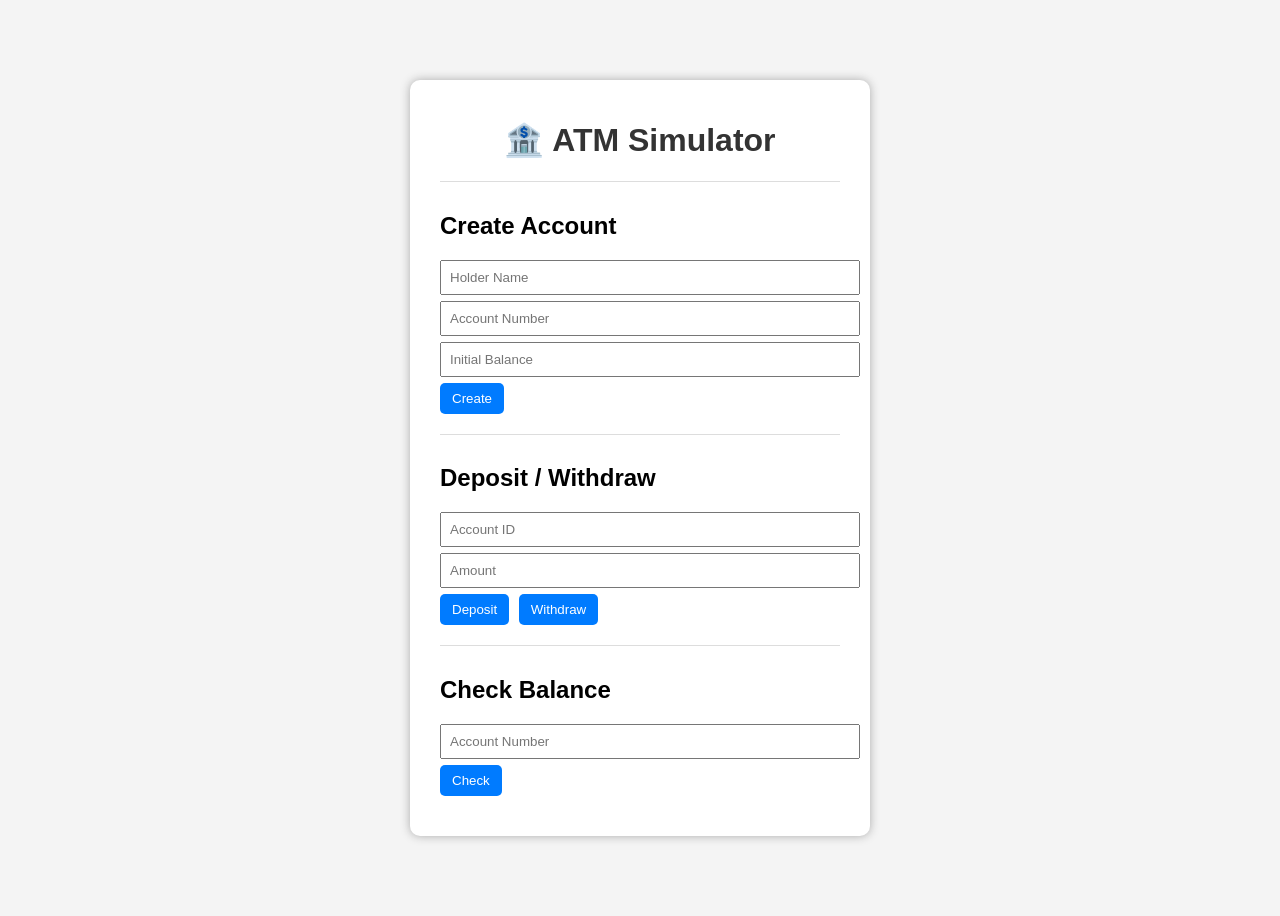
==== src/main/resources/static/index.html @ 37d56bdb "Move project files to repo root for Render" ====
<!DOCTYPE html>
<html lang="en">
<head>
  <meta charset="UTF-8">
  <title>ATM Simulator System</title>
  <link rel="stylesheet" href="style.css">
</head>
<body>
  <div class="atm-container">
    <h1>🏦 ATM Simulator</h1>

    <div class="section">
      <h2>Create Account</h2>
      <input id="holderName" placeholder="Holder Name">
      <input id="accountNumber" placeholder="Account Number">
      <input id="initialBalance" type="number" placeholder="Initial Balance">
      <button onclick="createAccount()">Create</button>
    </div>

    <div class="section">
      <h2>Deposit / Withdraw</h2>
      <input id="accountId" type="number" placeholder="Account ID">
      <input id="amount" type="number" placeholder="Amount">
      <button onclick="deposit()">Deposit</button>
      <button onclick="withdraw()">Withdraw</button>
    </div>

    <div class="section">
      <h2>Check Balance</h2>
      <input id="checkAccountNumber" placeholder="Account Number">
      <button onclick="checkBalance()">Check</button>
      <p id="balanceResult"></p>
    </div>

  </div>

  <script src="script.js"></script>
</body>
</html>
---- src/main/resources/static/style.css ----
body {
  font-family: Arial, sans-serif;
  background: #f4f4f4;
  display: flex;
  justify-content: center;
  align-items: center;
  height: 100vh;
}

.atm-container {
  background: white;
  padding: 20px 30px;
  border-radius: 10px;
  box-shadow: 0 0 10px #aaa;
  width: 400px;
}

h1 {
  text-align: center;
  color: #333;
}

.section {
  margin: 20px 0;
  border-top: 1px solid #ddd;
  padding-top: 10px;
}

input {
  display: block;
  width: 100%;
  margin: 6px 0;
  padding: 8px;
}

button {
  margin-right: 5px;
  padding: 8px 12px;
  background: #007bff;
  color: white;
  border: none;
  border-radius: 5px;
  cursor: pointer;
}

button:hover {
  background: #0056b3;
}
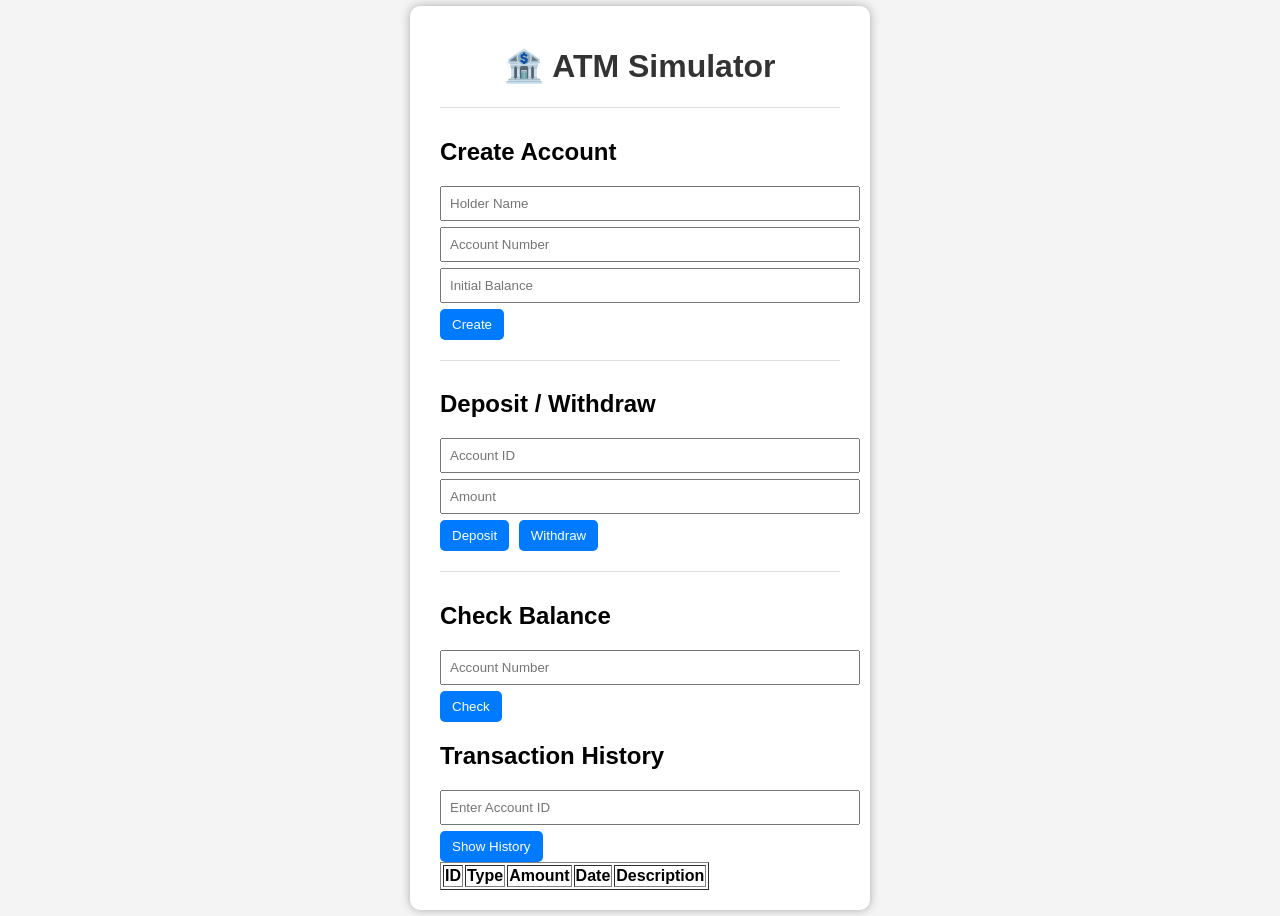
==== commit 8e31b332: "Initial commit - ATM Simulator frontend" ====
--- a/src/main/resources/static/index.html
+++ b/src/main/resources/static/index.html
@@ -31,9 +31,26 @@
       <button onclick="checkBalance()">Check</button>
       <p id="balanceResult"></p>
     </div>
+<h2>Transaction History</h2>
+<input type="number" id="historyAccountId" placeholder="Enter Account ID">
+<button onclick="showHistory()">Show History</button>
+
+<table border="1" id="historyTable">
+  <thead>
+    <tr>
+      <th>ID</th>
+      <th>Type</th>
+      <th>Amount</th>
+      <th>Date</th>
+      <th>Description</th>
+    </tr>
+  </thead>
+  <tbody></tbody>
+</table>
 
   </div>
 
-  <script src="script.js"></script>
+  <script src="script.js" type="text/javascript"></script>
+
 </body>
 </html>
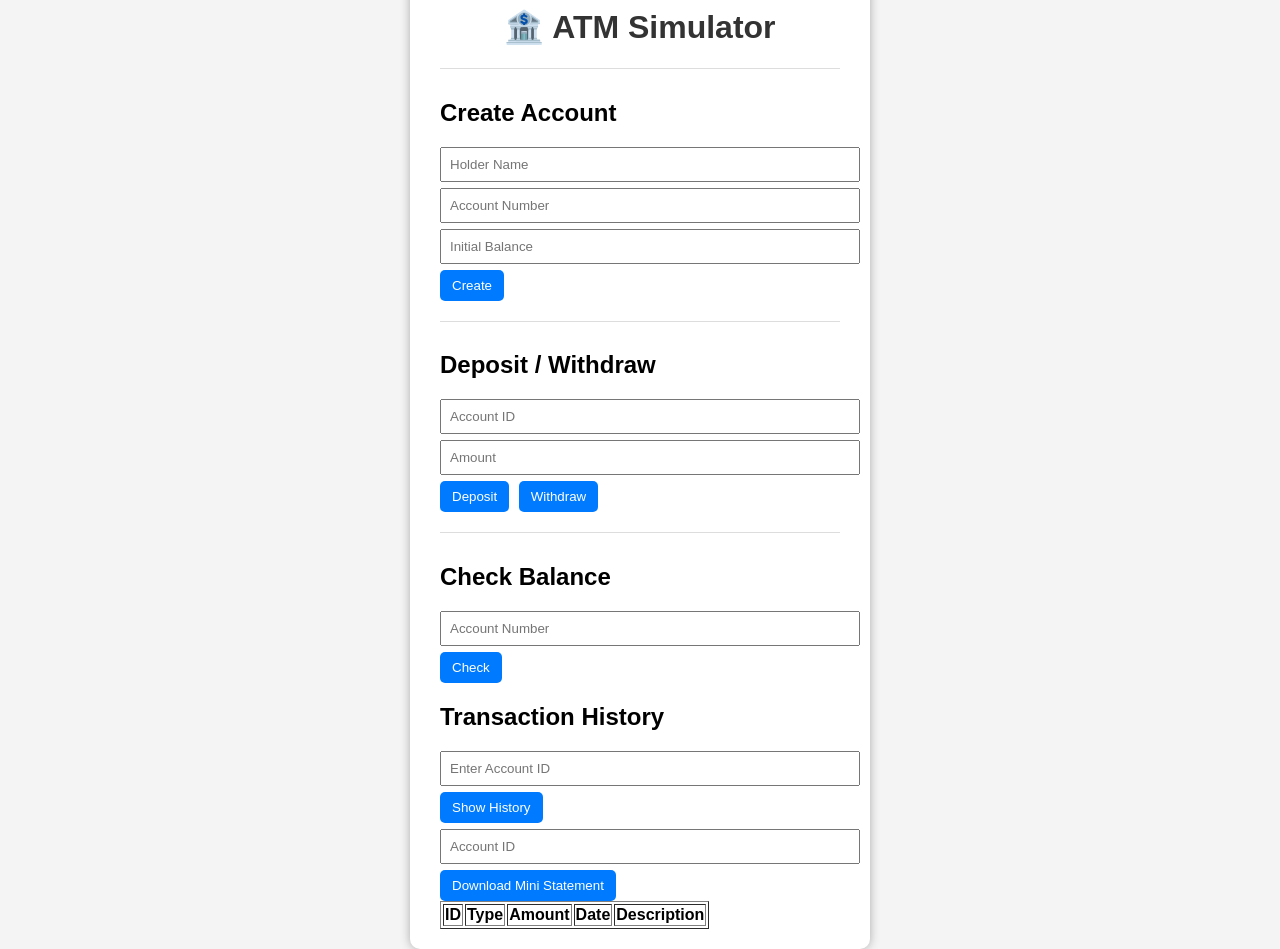
==== commit ad656b8b: "Final ATM Simulator backend" ====
--- a/src/main/resources/static/index.html
+++ b/src/main/resources/static/index.html
@@ -34,6 +34,8 @@
 <h2>Transaction History</h2>
 <input type="number" id="historyAccountId" placeholder="Enter Account ID">
 <button onclick="showHistory()">Show History</button>
+<input type="number" id="miniStmtId" placeholder="Account ID">
+<button onclick="downloadMiniStatement()">Download Mini Statement</button>
 
 <table border="1" id="historyTable">
   <thead>
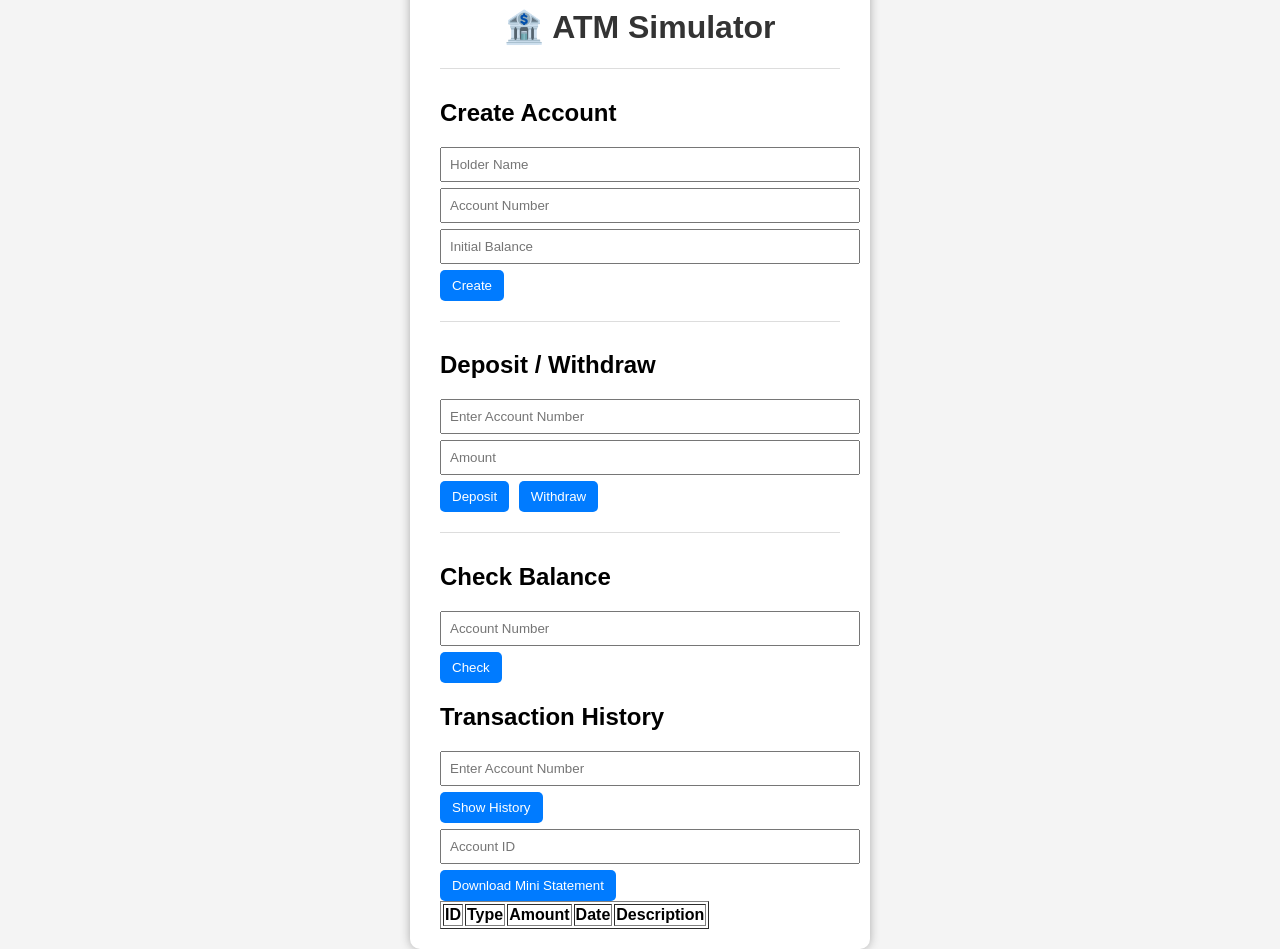
==== commit 9564efd6: "Fixed HTML" ====
--- a/src/main/resources/static/index.html
+++ b/src/main/resources/static/index.html
@@ -19,7 +19,7 @@
 
     <div class="section">
       <h2>Deposit / Withdraw</h2>
-      <input id="accountId" type="number" placeholder="Account ID">
+      <input id="accountId" type="number" placeholder="Enter Account Number">
       <input id="amount" type="number" placeholder="Amount">
       <button onclick="deposit()">Deposit</button>
       <button onclick="withdraw()">Withdraw</button>
@@ -32,7 +32,7 @@
       <p id="balanceResult"></p>
     </div>
 <h2>Transaction History</h2>
-<input type="number" id="historyAccountId" placeholder="Enter Account ID">
+<input type="number" id="historyAccountId" placeholder="Enter Account Number">
 <button onclick="showHistory()">Show History</button>
 <input type="number" id="miniStmtId" placeholder="Account ID">
 <button onclick="downloadMiniStatement()">Download Mini Statement</button>
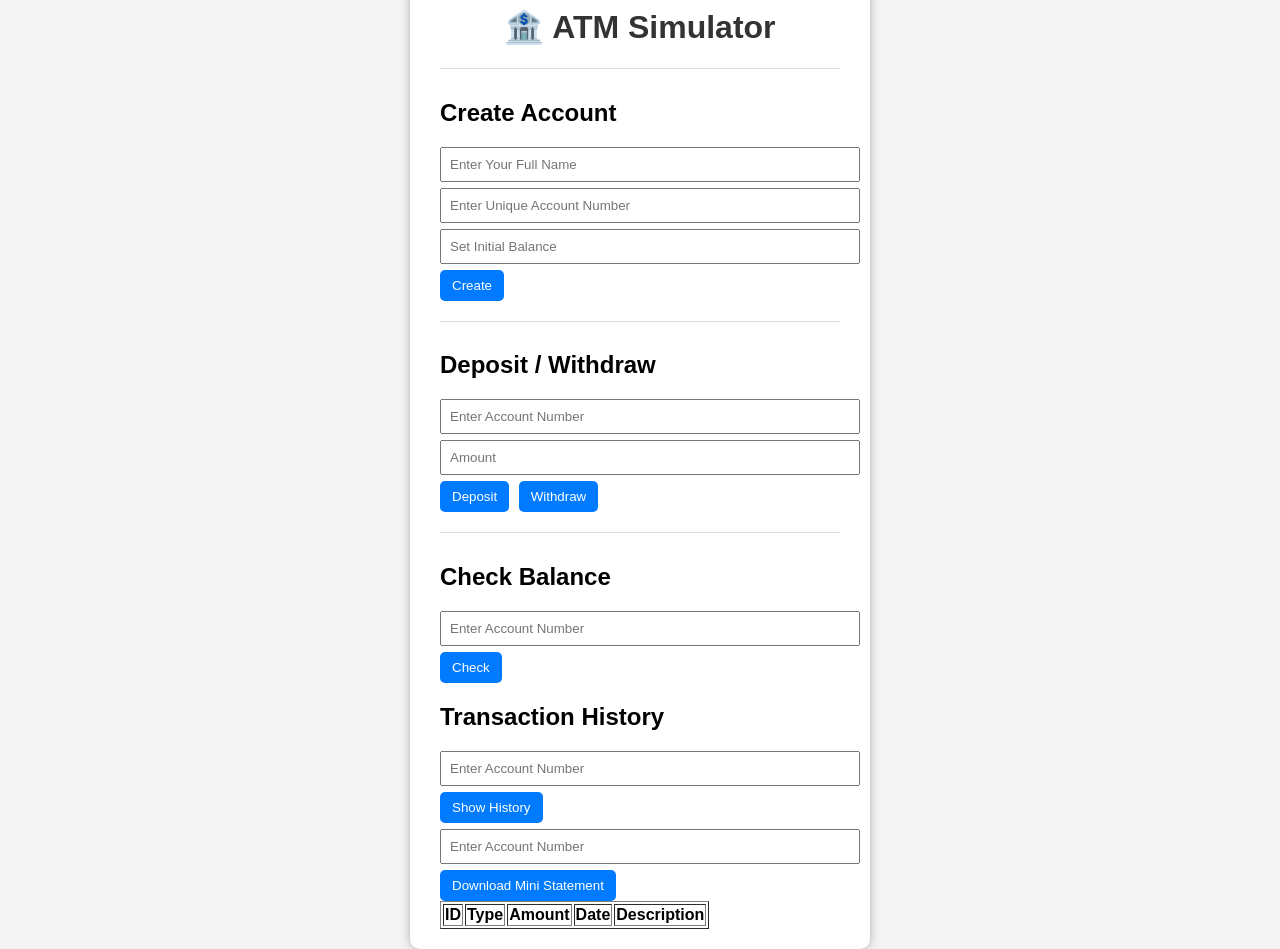
==== commit a4b327da: "Working PDF" ====
--- a/src/main/resources/static/index.html
+++ b/src/main/resources/static/index.html
@@ -11,9 +11,9 @@
 
     <div class="section">
       <h2>Create Account</h2>
-      <input id="holderName" placeholder="Holder Name">
-      <input id="accountNumber" placeholder="Account Number">
-      <input id="initialBalance" type="number" placeholder="Initial Balance">
+      <input id="holderName" placeholder="Enter Your Full Name">
+      <input id="accountNumber" placeholder="Enter Unique Account Number">
+      <input id="initialBalance" type="number" placeholder="Set Initial Balance">
       <button onclick="createAccount()">Create</button>
     </div>
 
@@ -27,14 +27,14 @@
 
     <div class="section">
       <h2>Check Balance</h2>
-      <input id="checkAccountNumber" placeholder="Account Number">
+      <input id="checkAccountNumber" placeholder="Enter Account Number">
       <button onclick="checkBalance()">Check</button>
       <p id="balanceResult"></p>
     </div>
 <h2>Transaction History</h2>
 <input type="number" id="historyAccountId" placeholder="Enter Account Number">
 <button onclick="showHistory()">Show History</button>
-<input type="number" id="miniStmtId" placeholder="Account ID">
+<input type="number" id="miniStmtId" placeholder="Enter Account Number">
 <button onclick="downloadMiniStatement()">Download Mini Statement</button>
 
 <table border="1" id="historyTable">
@@ -50,8 +50,6 @@
   <tbody></tbody>
 </table>
 
-  </div>
-
   <script src="script.js" type="text/javascript"></script>
 
 </body>
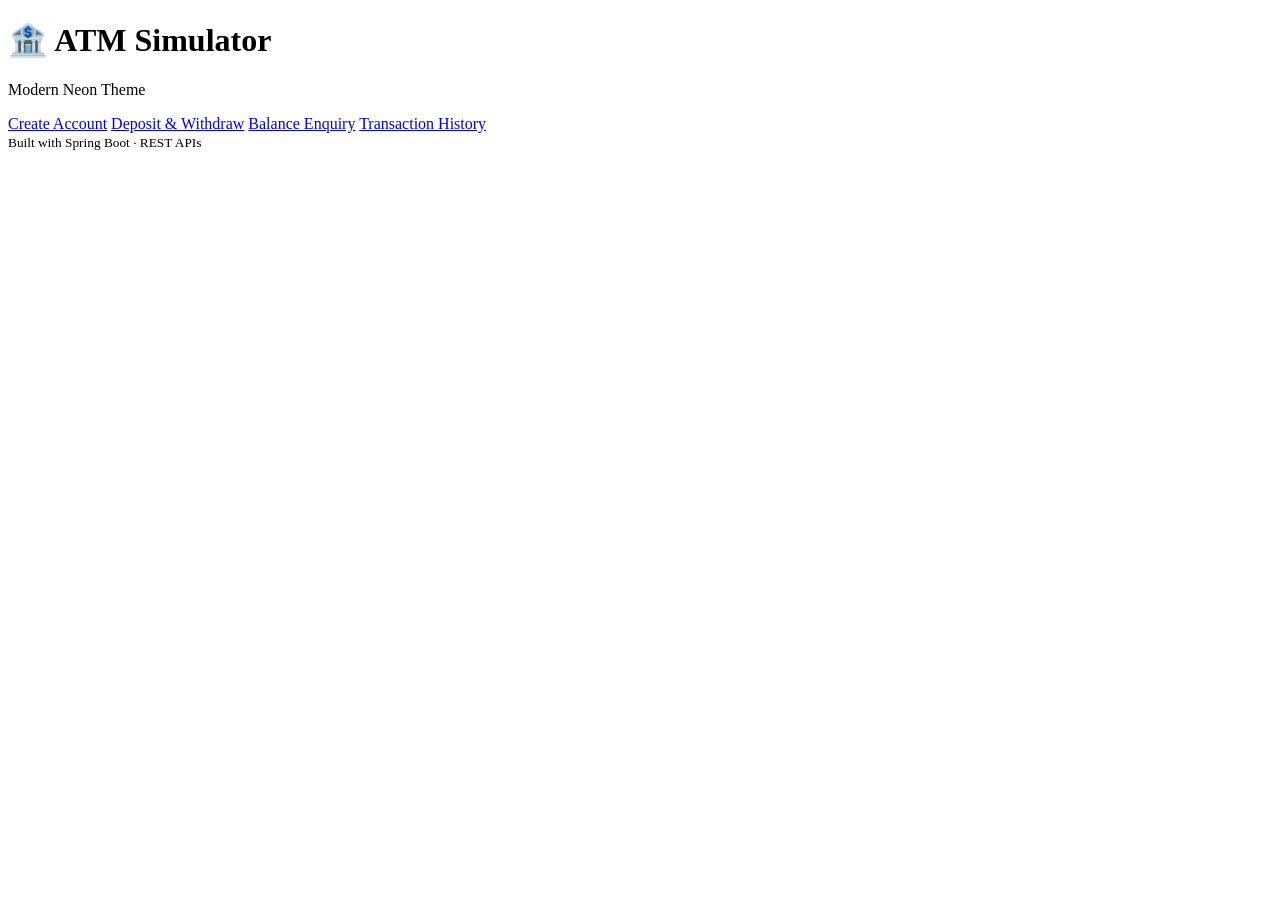
==== commit 2b380ea2: "Updated ATM simulator with latest features" ====
--- a/src/main/resources/static/index.html
+++ b/src/main/resources/static/index.html
@@ -1,56 +1,29 @@
 <!DOCTYPE html>
 <html lang="en">
 <head>
-  <meta charset="UTF-8">
-  <title>ATM Simulator System</title>
-  <link rel="stylesheet" href="style.css">
+  <meta charset="utf-8" />
+  <title>ATM Simulator - Home</title>
+  <link rel="stylesheet" href="/style.css">
 </head>
 <body>
-  <div class="atm-container">
-    <h1>🏦 ATM Simulator</h1>
+  <main class="card">
+    <header class="card-header">
+      <h1>🏦 ATM Simulator</h1>
+      <p class="subtitle">Modern Neon Theme</p>
+    </header>
 
-    <div class="section">
-      <h2>Create Account</h2>
-      <input id="holderName" placeholder="Enter Your Full Name">
-      <input id="accountNumber" placeholder="Enter Unique Account Number">
-      <input id="initialBalance" type="number" placeholder="Set Initial Balance">
-      <button onclick="createAccount()">Create</button>
-    </div>
+    <section class="menu">
+      <a class="btn" href="/create.html">Create Account</a>
+      <a class="btn secondary" href="/operations.html">Deposit & Withdraw</a>
+      <a class="btn" href="/balance.html">Balance Enquiry</a>
+      <a class="btn" href="/history.html">Transaction History</a>
+    </section>
 
-    <div class="section">
-      <h2>Deposit / Withdraw</h2>
-      <input id="accountId" type="number" placeholder="Enter Account Number">
-      <input id="amount" type="number" placeholder="Amount">
-      <button onclick="deposit()">Deposit</button>
-      <button onclick="withdraw()">Withdraw</button>
-    </div>
-
-    <div class="section">
-      <h2>Check Balance</h2>
-      <input id="checkAccountNumber" placeholder="Enter Account Number">
-      <button onclick="checkBalance()">Check</button>
-      <p id="balanceResult"></p>
-    </div>
-<h2>Transaction History</h2>
-<input type="number" id="historyAccountId" placeholder="Enter Account Number">
-<button onclick="showHistory()">Show History</button>
-<input type="number" id="miniStmtId" placeholder="Enter Account Number">
-<button onclick="downloadMiniStatement()">Download Mini Statement</button>
-
-<table border="1" id="historyTable">
-  <thead>
-    <tr>
-      <th>ID</th>
-      <th>Type</th>
-      <th>Amount</th>
-      <th>Date</th>
-      <th>Description</th>
-    </tr>
-  </thead>
-  <tbody></tbody>
-</table>
-
-  <script src="script.js" type="text/javascript"></script>
-
+    <footer class="card-footer">
+      <small>Built with Spring Boot · REST APIs</small>
+    </footer>
+  </main>
 </body>
 </html>
+
+
